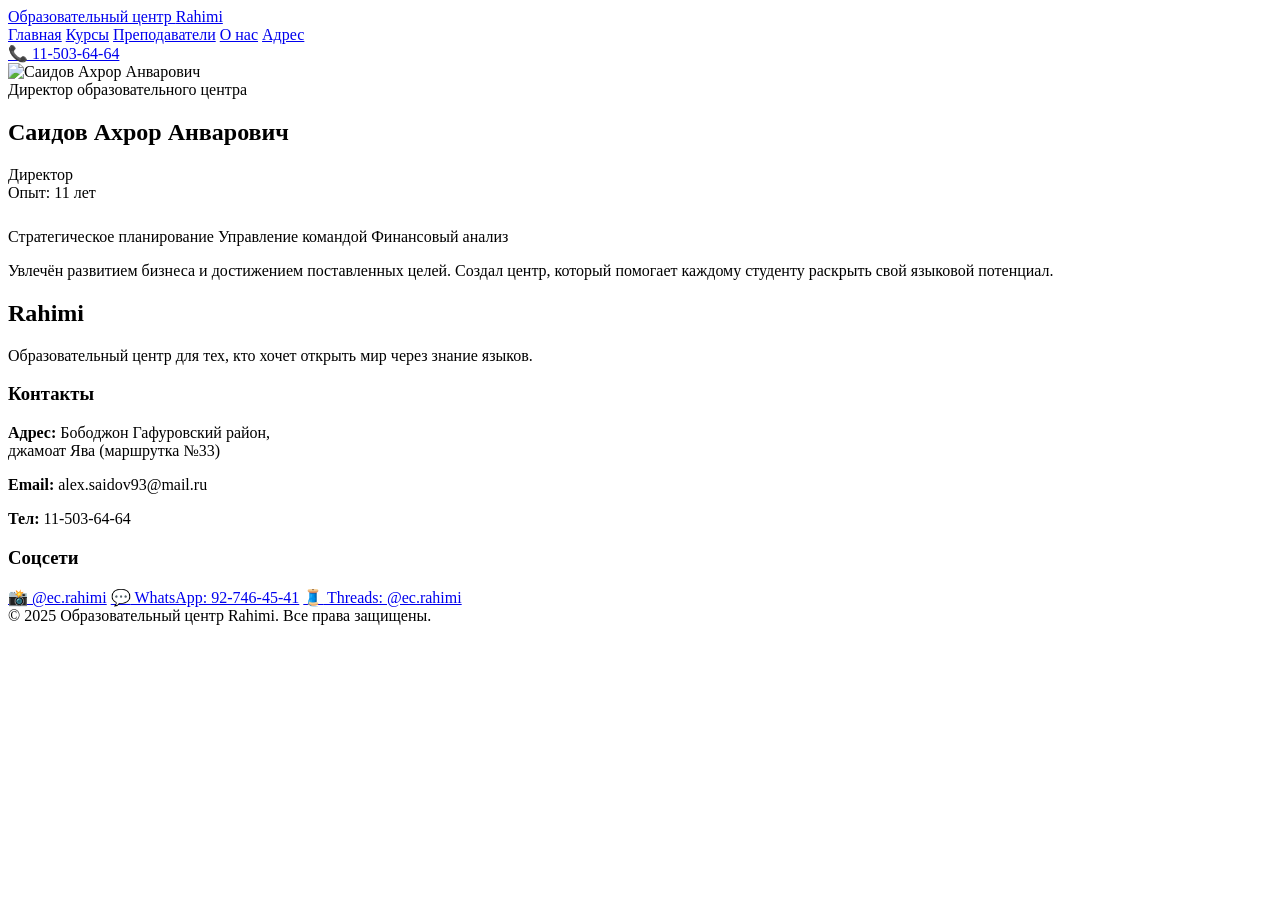
==== index.html @ 65714efe "Rename index.html.html to index.html" ====
﻿<!DOCTYPE html>
<html lang="ru">
<head>
    <meta charset="UTF-8">
    <meta name="viewport" content="width=device-width, initial-scale=1.0">
    <title>Преподаватели — Rahimi</title>
    <link rel="stylesheet" href="../css/style.css">
</head>
<body>

    <!-- НАВБАР -->
    <nav class="navbar">
        <a class="navbar-brand" href="rahimi.html">Образовательный центр <span>Rahimi</span></a>
        <div class="navbar-links">
            <a href="rahimi.html">Главная</a>
            <a href="thich.html.html">Курсы</a>
            <a href="index.html.html">Преподаватели</a>
            <a href="about.html.html">О нас</a>
            <a href="new.html.html">Адрес</a>
        </div>
        <a class="navbar-phone" href="tel:+992115036464">📞 11-503-64-64</a>
    </nav>

    <!-- ДИРЕКТОР -->
    <section class="director-section">
        <div class="director-inner">
            <div class="director-photo-wrap">
                <img src="../photo/99999999.jpg" alt="Саидов Ахрор Анварович">
            </div>
            <div class="director-details">
                <div class="director-label">Директор образовательного центра</div>
                <h1 class="director-name">Саидов Ахрор Анварович</h1>
                <div class="director-role">Директор</div>
                <div class="director-exp">Опыт: 11 лет</div>
                <div style="color:rgba(255,255,255,0.55); font-size:0.85rem; text-transform:uppercase; letter-spacing:1px; margin-bottom:10px;">Основные навыки</div>
                <div class="skill-badges">
                    <span class="badge">Стратегическое планирование</span>
                    <span class="badge">Управление командой</span>
                    <span class="badge">Финансовый анализ</span>
                </div>
                <p class="director-bio">Увлечён развитием бизнеса и достижением поставленных целей. Создал центр, который помогает каждому студенту раскрыть свой языковой потенциал.</p>
            </div>
        </div>
    </section> 
   <!-- FOOTER -->
    <footer class="footer">
        <div class="footer-inner">
            <div class="footer-brand">
                <h2>Ra<span>himi</span></h2>
                <p>Образовательный центр для тех, кто хочет открыть мир через знание языков.</p>
            </div>
            <div class="footer-info">
                <h3>Контакты</h3>
                <p><strong>Адрес:</strong> Бободжон Гафуровский район,<br>джамоат Ява (маршрутка №33)</p>
                <p><strong>Email:</strong> alex.saidov93@mail.ru</p>
                <p><strong>Тел:</strong> 11-503-64-64</p>
            </div>
            <div class="footer-social">
                <h3>Соцсети</h3>
                <div class="social-links">
                    <a href="#" class="social-link"><span class="social-icon">📸</span> @ec.rahimi</a>
                    <a href="#" class="social-link"><span class="social-icon">💬</span> WhatsApp: 92-746-45-41</a>
                    <a href="#" class="social-link"><span class="social-icon">🧵</span> Threads: @ec.rahimi</a>
                </div>
            </div>
        </div>
        <div class="footer-bottom">
            © 2025 Образовательный центр Rahimi. Все права защищены.
        </div>
    </footer>

</body>
</html>
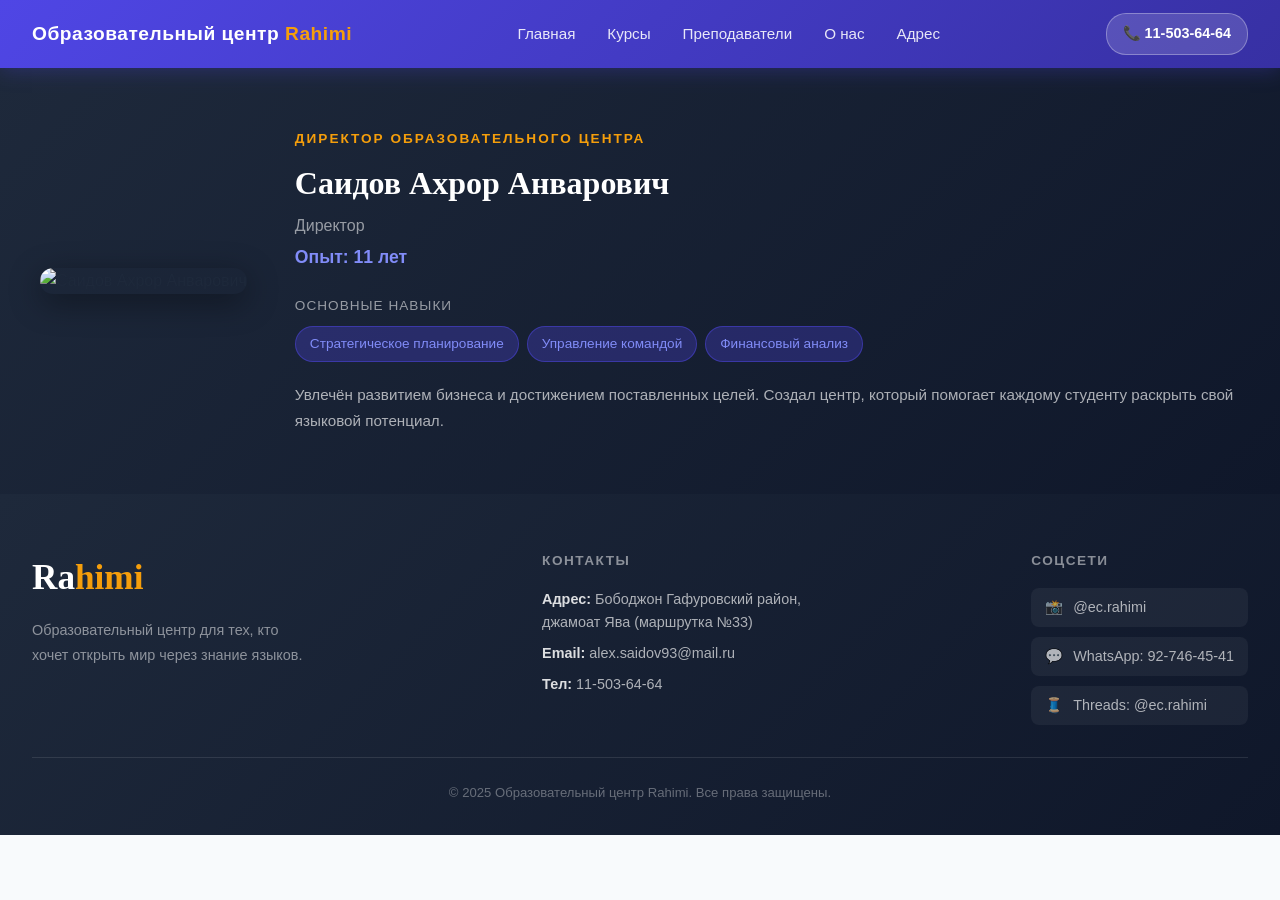
==== commit d751f9f7: "Update stylesheet link in index.html" ====
--- a/index.html
+++ b/index.html
@@ -4,7 +4,7 @@
     <meta charset="UTF-8">
     <meta name="viewport" content="width=device-width, initial-scale=1.0">
     <title>Преподаватели — Rahimi</title>
-    <link rel="stylesheet" href="../css/style.css">
+    <link rel="stylesheet" href="style.css">
 </head>
 <body>
 
--- a/style.css
+++ b/style.css
@@ -0,0 +1,1052 @@
+/* ===== GOOGLE FONTS ===== */
+@import url('https://fonts.googleapis.com/css2?family=Inter:wght@300;400;500;600;700;800&family=Playfair+Display:wght@700&display=swap');
+
+/* ===== CSS VARIABLES ===== */
+:root {
+    --primary: #4f46e5;
+    --primary-dark: #3730a3;
+    --primary-light: #818cf8;
+    --accent: #f59e0b;
+    --accent-dark: #d97706;
+    --red: #ef4444;
+    --red-dark: #dc2626;
+    --bg: #f8fafc;
+    --bg-white: #ffffff;
+    --bg-card: #ffffff;
+    --text-dark: #1e293b;
+    --text-medium: #475569;
+    --text-light: #94a3b8;
+    --border: #e2e8f0;
+    --shadow-sm: 0 1px 3px rgba(0,0,0,0.08);
+    --shadow-md: 0 4px 16px rgba(0,0,0,0.10);
+    --shadow-lg: 0 8px 32px rgba(0,0,0,0.14);
+    --shadow-hover: 0 12px 40px rgba(79,70,229,0.18);
+    --radius: 16px;
+    --radius-sm: 8px;
+    --radius-lg: 24px;
+    --transition: all 0.3s cubic-bezier(0.4, 0, 0.2, 1);
+}
+
+/* ===== RESET & BASE ===== */
+*, *::before, *::after {
+    margin: 0;
+    padding: 0;
+    box-sizing: border-box;
+}
+
+html { scroll-behavior: smooth; }
+
+body {
+    font-family: 'Inter', Arial, sans-serif;
+    background-color: var(--bg);
+    color: var(--text-dark);
+    line-height: 1.6;
+    font-size: 16px;
+}
+
+/* ===== NAVBAR ===== */
+.navbar {
+    background: linear-gradient(135deg, var(--primary) 0%, var(--primary-dark) 100%);
+    display: flex;
+    align-items: center;
+    justify-content: space-between;
+    padding: 0 32px;
+    height: 68px;
+    position: sticky;
+    top: 0;
+    z-index: 1000;
+    box-shadow: 0 2px 20px rgba(79,70,229,0.3);
+}
+
+.navbar-brand {
+    font-size: 1.2rem;
+    font-weight: 700;
+    color: #fff !important;
+    letter-spacing: 0.5px;
+    white-space: nowrap;
+    text-decoration: none !important;
+    margin: 0 !important;
+}
+
+.navbar-brand span { color: var(--accent); }
+
+.navbar-links {
+    display: flex;
+    align-items: center;
+    gap: 4px;
+    list-style: none;
+}
+
+.navbar-links a {
+    color: rgba(255,255,255,0.88) !important;
+    font-size: 0.95rem !important;
+    font-weight: 500;
+    text-decoration: none !important;
+    margin: 0 !important;
+    padding: 8px 14px;
+    border-radius: var(--radius-sm);
+    transition: var(--transition);
+}
+
+.navbar-links a:hover {
+    background: rgba(255,255,255,0.15);
+    color: #fff !important;
+}
+
+.navbar-phone {
+    background: rgba(255,255,255,0.15) !important;
+    border: 1px solid rgba(255,255,255,0.3) !important;
+    border-radius: 20px !important;
+    padding: 8px 16px !important;
+    font-size: 0.9rem !important;
+    font-weight: 600 !important;
+    color: #fff !important;
+    text-decoration: none !important;
+    transition: var(--transition) !important;
+    margin: 0 !important;
+}
+
+.navbar-phone:hover {
+    background: rgba(255,255,255,0.25) !important;
+}
+
+/* ===== BUTTONS ===== */
+.btn {
+    display: inline-block;
+    padding: 14px 32px;
+    border-radius: var(--radius);
+    font-size: 1rem;
+    font-weight: 600;
+    text-decoration: none;
+    transition: var(--transition);
+    cursor: pointer;
+    border: none;
+    text-align: center;
+}
+
+.btn-primary {
+    background: linear-gradient(135deg, var(--primary) 0%, var(--primary-dark) 100%);
+    color: #fff;
+    box-shadow: 0 4px 16px rgba(79,70,229,0.4);
+}
+
+.btn-primary:hover {
+    transform: translateY(-3px);
+    box-shadow: 0 8px 24px rgba(79,70,229,0.5);
+    color: #fff;
+}
+
+.btn-white {
+    background: rgba(255,255,255,0.15);
+    color: #fff;
+    border: 2px solid rgba(255,255,255,0.5);
+    backdrop-filter: blur(4px);
+}
+
+.btn-white:hover {
+    background: rgba(255,255,255,0.25);
+    transform: translateY(-3px);
+    color: #fff;
+}
+
+.btn-accent {
+    background: linear-gradient(135deg, var(--accent) 0%, var(--accent-dark) 100%);
+    color: #fff;
+    box-shadow: 0 4px 16px rgba(245,158,11,0.4);
+}
+
+.btn-accent:hover {
+    transform: translateY(-3px);
+    box-shadow: 0 8px 24px rgba(245,158,11,0.5);
+    color: #fff;
+}
+
+/* ===== SECTION TITLES ===== */
+.section-header {
+    text-align: center;
+    padding: 60px 32px 32px;
+}
+
+.section-title {
+    font-family: 'Playfair Display', serif;
+    font-size: 2.2rem;
+    font-weight: 700;
+    color: var(--text-dark);
+    margin-bottom: 8px;
+}
+
+.section-subtitle {
+    font-size: 1rem;
+    color: var(--text-medium);
+    margin-bottom: 8px;
+}
+
+.accent-text { color: var(--primary); }
+
+/* ===== DIRECTOR SECTION ===== */
+.director-section {
+    background: linear-gradient(135deg, #1e293b 0%, #0f172a 100%);
+    padding: 60px 32px;
+    margin-bottom: 0;
+}
+
+.director-inner {
+    display: flex;
+    align-items: center;
+    gap: 48px;
+    max-width: 1200px;
+    margin: 0 auto;
+}
+
+.director-photo-wrap { flex-shrink: 0; }
+
+.director-photo-wrap img {
+    width: 280px;
+    height: 340px;
+    object-fit: cover;
+    object-position: top;
+    border-radius: var(--radius-lg);
+    box-shadow: 0 8px 32px rgba(0,0,0,0.4);
+    float: none;
+}
+
+.director-details { color: #fff; }
+
+.director-label {
+    color: var(--accent);
+    font-size: 0.85rem;
+    font-weight: 600;
+    text-transform: uppercase;
+    letter-spacing: 2px;
+    margin-bottom: 8px;
+}
+
+.director-name {
+    font-family: 'Playfair Display', serif;
+    font-size: 2rem;
+    font-weight: 700;
+    margin-bottom: 4px;
+    color: #fff;
+}
+
+.director-role {
+    color: rgba(255,255,255,0.55);
+    font-size: 1rem;
+    margin-bottom: 4px;
+}
+
+.director-exp {
+    color: var(--primary-light);
+    font-size: 1.1rem;
+    font-weight: 600;
+    margin-bottom: 24px;
+}
+
+.skill-badges {
+    display: flex;
+    flex-wrap: wrap;
+    gap: 8px;
+    margin-bottom: 20px;
+}
+
+.badge {
+    background: rgba(79,70,229,0.3);
+    border: 1px solid rgba(79,70,229,0.5);
+    color: var(--primary-light);
+    padding: 6px 14px;
+    border-radius: 20px;
+    font-size: 0.85rem;
+    font-weight: 500;
+}
+
+.director-bio {
+    color: rgba(255,255,255,0.65);
+    font-size: 0.95rem;
+    line-height: 1.7;
+}
+
+/* ===== TEACHER CARDS ===== */
+.teachers-grid {
+    display: flex;
+    flex-wrap: wrap;
+    justify-content: center;
+    gap: 28px;
+    padding: 40px 32px 60px;
+    max-width: 1300px;
+    margin: 0 auto;
+}
+
+.teacher-card {
+    background: var(--bg-card);
+    border-radius: var(--radius-lg);
+    box-shadow: var(--shadow-md);
+    overflow: hidden;
+    transition: var(--transition);
+    display: flex;
+    flex-direction: column;
+    flex: 1 1 380px;
+    max-width: 500px;
+}
+
+.teacher-card:hover {
+    transform: translateY(-8px);
+    box-shadow: var(--shadow-hover);
+}
+
+.teacher-photo-wrap { position: relative; overflow: hidden; }
+
+.teacher-photo-wrap img {
+    width: 100%;
+    height: 280px;
+    object-fit: cover;
+    object-position: top;
+    display: block;
+    float: none;
+    transition: transform 0.4s ease;
+}
+
+.teacher-card:hover .teacher-photo-wrap img { transform: scale(1.04); }
+
+.teacher-info { padding: 28px; flex: 1; }
+
+.teacher-name {
+    font-size: 1.4rem;
+    font-weight: 700;
+    color: var(--text-dark);
+    margin-bottom: 4px;
+}
+
+.teacher-subject {
+    font-size: 0.95rem;
+    color: var(--primary);
+    font-weight: 600;
+    margin-bottom: 16px;
+}
+
+.skills-list {
+    list-style: none;
+    margin-bottom: 16px;
+}
+
+.skills-list li {
+    font-size: 0.9rem;
+    color: var(--text-medium);
+    padding: 5px 0 5px 22px;
+    position: relative;
+    margin-top: 0;
+}
+
+.skills-list li::before {
+    content: '?';
+    position: absolute;
+    left: 0;
+    color: var(--primary);
+    font-weight: 700;
+}
+
+.skill-icons-row {
+    display: flex;
+    gap: 12px;
+    flex-wrap: wrap;
+    margin: 14px 0;
+}
+
+.skill-icon-item {
+    display: flex;
+    align-items: center;
+    gap: 8px;
+    background: var(--bg);
+    padding: 8px 12px;
+    border-radius: var(--radius-sm);
+    font-size: 0.82rem;
+    color: var(--text-medium);
+}
+
+.skill-icon-item img {
+    width: 32px;
+    height: 32px;
+    object-fit: contain;
+    border-radius: 6px;
+    float: none;
+}
+
+.mini-review {
+    background: var(--bg);
+    border-radius: var(--radius-sm);
+    padding: 14px 16px;
+    margin: 14px 0;
+}
+
+.mini-review .stars { color: #f59e0b; font-size: 1rem; margin-bottom: 4px; }
+
+.mini-review .review-quote {
+    font-size: 0.88rem;
+    color: var(--text-medium);
+    font-style: italic;
+}
+
+/* ===== REVIEWS ===== */
+.reviews-section {
+    padding: 60px 32px;
+    background: var(--bg);
+}
+
+.reviews-grid {
+    display: flex;
+    flex-wrap: wrap;
+    gap: 24px;
+    justify-content: center;
+    max-width: 1300px;
+    margin: 0 auto;
+}
+
+.review-card {
+    background: var(--bg-card);
+    border-radius: var(--radius);
+    box-shadow: var(--shadow-md);
+    padding: 28px;
+    flex: 1 1 280px;
+    max-width: 380px;
+    transition: var(--transition);
+    border-left: 4px solid var(--primary);
+}
+
+.review-card:hover {
+    transform: translateY(-6px);
+    box-shadow: var(--shadow-hover);
+}
+
+.review-author {
+    display: flex;
+    align-items: center;
+    gap: 14px;
+    margin-bottom: 14px;
+}
+
+.review-author img {
+    width: 52px;
+    height: 52px;
+    border-radius: 50%;
+    object-fit: cover;
+    float: none;
+    border: 3px solid var(--primary-light);
+}
+
+.review-author-name {
+    font-weight: 700;
+    font-size: 0.95rem;
+    color: var(--text-dark);
+    line-height: 1.3;
+}
+
+.review-stars { color: #f59e0b; font-size: 0.9rem; margin-top: 2px; }
+
+.review-text {
+    color: var(--text-medium);
+    font-size: 0.92rem;
+    line-height: 1.7;
+    font-style: italic;
+}
+
+/* ===== FOOTER ===== */
+.footer {
+    background: linear-gradient(135deg, #1e293b 0%, #0f172a 100%);
+    color: #fff;
+    padding: 56px 32px 32px;
+}
+
+.footer-inner {
+    display: flex;
+    justify-content: space-between;
+    align-items: flex-start;
+    flex-wrap: wrap;
+    gap: 48px;
+    max-width: 1300px;
+    margin: 0 auto 32px;
+}
+
+.footer-brand h2 {
+    font-family: 'Playfair Display', serif;
+    font-size: 2.2rem;
+    color: #fff;
+    margin-bottom: 12px;
+}
+
+.footer-brand h2 span { color: var(--accent); }
+
+.footer-brand p {
+    color: rgba(255,255,255,0.5);
+    font-size: 0.9rem;
+    max-width: 280px;
+    line-height: 1.7;
+}
+
+.footer-info h3,
+.footer-social h3 {
+    font-size: 0.85rem;
+    font-weight: 600;
+    color: rgba(255,255,255,0.5);
+    text-transform: uppercase;
+    letter-spacing: 1.5px;
+    margin-bottom: 16px;
+}
+
+.footer-info p {
+    font-size: 0.9rem;
+    color: rgba(255,255,255,0.65);
+    margin-bottom: 8px;
+    line-height: 1.6;
+}
+
+.footer-info p strong { color: rgba(255,255,255,0.85); }
+
+.social-links {
+    display: flex;
+    flex-direction: column;
+    gap: 10px;
+}
+
+.social-link {
+    display: flex;
+    align-items: center;
+    gap: 10px;
+    color: rgba(255,255,255,0.65) !important;
+    font-size: 0.9rem !important;
+    text-decoration: none !important;
+    margin: 0 !important;
+    padding: 8px 14px;
+    border-radius: var(--radius-sm);
+    background: rgba(255,255,255,0.05);
+    transition: var(--transition);
+}
+
+.social-link:hover {
+    background: rgba(79,70,229,0.3);
+    color: #fff !important;
+    transform: translateX(4px);
+}
+
+.footer-bottom {
+    border-top: 1px solid rgba(255,255,255,0.1);
+    padding-top: 24px;
+    text-align: center;
+    color: rgba(255,255,255,0.35);
+    font-size: 0.82rem;
+    max-width: 1300px;
+    margin: 0 auto;
+}
+
+/* ===== HERO ===== */
+.hero {
+    position: relative;
+    overflow: hidden;
+    background: linear-gradient(-10deg, var(--primary-dark) 19%, var(--primary) 10%, #000000 100%);
+    min-height: 500px;
+    display: flex;
+    align-items: center;
+}
+
+.hero-bg-img {
+    position: absolute;
+    right: 0;
+    top: 0;
+    height: 100%;
+    width: 50%;
+    object-fit: cover;
+    opacity: 0.2;
+    float: none;
+    border-radius: 0;
+}
+
+.hero-content {
+    position: relative;
+    z-index: 2;
+    padding: 72px 64px;
+    max-width: 640px;
+}
+
+.hero-tag {
+    display: inline-block;
+    background: rgba(255,255,255,0.15);
+    color: rgba(255,255,255,0.9);
+    font-size: 0.78rem;
+    font-weight: 600;
+    text-transform: uppercase;
+    letter-spacing: 2.5px;
+    padding: 6px 16px;
+    border-radius: 20px;
+    margin-bottom: 22px;
+}
+
+.hero-title {
+    font-family: 'Playfair Display', serif;
+    font-size: 3.6rem;
+    font-weight: 700;
+    color: #fff;
+    line-height: 1.15;
+    margin-bottom: 20px;
+}
+
+.hero-subtitle {
+    font-size: 1.1rem;
+    color: rgba(255,255,255,0.78);
+    margin-bottom: 36px;
+    line-height: 1.75;
+}
+
+.hero-btns {
+    display: flex;
+    gap: 16px;
+    flex-wrap: wrap;
+}
+
+/* ===== LANG CARDS ===== */
+.lang-section {
+    padding: 48px 32px;
+    background: #fff;
+}
+
+.lang-grid {
+    display: flex;
+    gap: 20px;
+    justify-content: center;
+    flex-wrap: wrap;
+    max-width: 1100px;
+    margin: 0 auto;
+}
+
+.lang-card {
+    display: flex;
+    align-items: center;
+    gap: 14px;
+    background: var(--bg);
+    border-radius: var(--radius);
+    padding: 18px 28px;
+    flex: 1 1 180px;
+    transition: var(--transition);
+    box-shadow: var(--shadow-sm);
+    text-decoration: none !important;
+    color: var(--text-dark) !important;
+    margin: 0 !important;
+    font-size: 1.15rem !important;
+    font-weight: 600;
+    border: 2px solid transparent;
+    justify-content: center;
+}
+
+.lang-card img {
+    width: 48px;
+    height: 48px;
+    object-fit: contain;
+    border-radius: 10px;
+    float: none;
+}
+
+.lang-card:hover {
+    border-color: var(--primary);
+    background: #fff;
+    transform: translateY(-5px);
+    box-shadow: var(--shadow-md);
+    color: var(--primary) !important;
+}
+
+/* ===== WHY US ===== */
+.why-section {
+    padding: 60px 32px;
+    background: var(--bg);
+}
+
+.why-inner {
+    max-width: 1300px;
+    margin: 0 auto;
+}
+
+.why-title {
+    font-family: 'Playfair Display', serif;
+    font-size: 2rem;
+    color: var(--text-dark);
+    font-weight: 700;
+    margin-bottom: 40px;
+    position: relative;
+    display: inline-block;
+}
+
+.why-title::after {
+    content: '';
+    position: absolute;
+    bottom: -8px;
+    left: 0;
+    width: 60px;
+    height: 4px;
+    background: linear-gradient(to right, var(--primary), var(--accent));
+    border-radius: 2px;
+}
+
+.why-grid {
+    display: grid;
+    grid-template-columns: repeat(auto-fit, minmax(260px, 1fr));
+    gap: 16px;
+}
+
+.why-item {
+    background: #fff;
+    border-radius: var(--radius);
+    padding: 22px 26px;
+    display: flex;
+    align-items: center;
+    gap: 16px;
+    box-shadow: var(--shadow-sm);
+    transition: var(--transition);
+    border-left: 4px solid var(--primary);
+}
+
+.why-item:hover {
+    transform: translateX(6px);
+    box-shadow: var(--shadow-md);
+    border-left-color: var(--accent);
+}
+
+.why-icon { font-size: 1.6rem; flex-shrink: 0; }
+.why-text { font-size: 0.95rem; color: var(--text-medium); font-weight: 500; }
+
+/* ===== PRICING ===== */
+.pricing-section {
+    padding: 60px 32px;
+    background: #fff;
+}
+
+.pricing-grid {
+    display: flex;
+    gap: 24px;
+    justify-content: center;
+    flex-wrap: wrap;
+    max-width: 1100px;
+    margin: 0 auto;
+}
+
+.price-card {
+    background: var(--bg);
+    border-radius: var(--radius-lg);
+    box-shadow: var(--shadow-md);
+    padding: 40px 32px;
+    flex: 1 1 240px;
+    max-width: 340px;
+    text-align: center;
+    transition: var(--transition);
+    border: 2px solid transparent;
+    position: relative;
+}
+
+.price-card.featured {
+    background: linear-gradient(135deg, var(--primary) 0%, var(--primary-dark) 100%);
+    border-color: var(--primary);
+}
+
+.price-card.featured .price-name,
+.price-card.featured .price-amount,
+.price-card.featured .price-detail { color: #fff; }
+
+.price-card.featured .price-detail { color: rgba(255,255,255,0.72); }
+
+.price-card.featured .price-amount { color: rgba(255,255,255,0.95); }
+
+.price-card:hover {
+    transform: translateY(-8px);
+    box-shadow: var(--shadow-hover);
+    border-color: var(--primary);
+}
+
+.price-badge {
+    position: absolute;
+    top: -14px;
+    left: 50%;
+    transform: translateX(-50%);
+    background: linear-gradient(135deg, var(--accent) 0%, var(--accent-dark) 100%);
+    color: #fff;
+    font-size: 0.72rem;
+    font-weight: 700;
+    padding: 4px 16px;
+    border-radius: 20px;
+    text-transform: uppercase;
+    letter-spacing: 1px;
+    white-space: nowrap;
+}
+
+.price-name {
+    font-size: 1.2rem;
+    font-weight: 700;
+    color: var(--text-dark);
+    margin-bottom: 8px;
+}
+
+.price-amount {
+    font-family: 'Playfair Display', serif;
+    font-size: 3rem;
+    font-weight: 700;
+    color: var(--primary);
+    margin: 16px 0;
+    line-height: 1;
+}
+
+.price-amount sup {
+    font-size: 1.2rem;
+    vertical-align: super;
+    font-family: 'Inter', sans-serif;
+}
+
+.price-detail {
+    font-size: 0.9rem;
+    color: var(--text-medium);
+    line-height: 1.9;
+    margin-bottom: 24px;
+}
+
+/* ===== ABOUT PAGE ===== */
+.about-section {
+    max-width: 820px;
+    margin: 60px auto;
+    padding: 52px;
+    background: #fff;
+    border-radius: var(--radius-lg);
+    box-shadow: var(--shadow-md);
+}
+
+.about-section h1 {
+    font-family: 'Playfair Display', serif;
+    font-size: 2.6rem;
+    color: var(--text-dark);
+    margin-bottom: 32px;
+    padding-bottom: 16px;
+    border-bottom: 3px solid var(--bg);
+}
+
+.about-section p {
+    font-size: 1.05rem;
+    color: var(--text-medium);
+    margin-bottom: 20px;
+    line-height: 1.85;
+}
+
+.about-section .highlight {
+    color: var(--accent-dark);
+    font-weight: 700;
+}
+
+/* ===== COURSES PAGE ===== */
+.course-hero-wrap {
+    position: relative;
+    overflow: hidden;
+    max-height: 420px;
+}
+
+.course-hero-img {
+    width: 100%;
+    max-height: 420px;
+    object-fit: cover;
+    display: block;
+    float: none;
+    border-radius: 0;
+}
+
+.course-hero-overlay {
+    position: absolute;
+    inset: 0;
+    background: linear-gradient(to bottom, rgba(79,70,229,0.5), rgba(55,48,163,0.8));
+    display: flex;
+    align-items: center;
+    justify-content: flex-start;
+    padding: 48px 64px;
+}
+
+.course-hero-text {
+    color: #fff;
+    max-width: 480px;
+}
+
+.course-hero-text h1 {
+    font-family: 'Playfair Display', serif;
+    font-size: 2.8rem;
+    font-weight: 700;
+    margin-bottom: 12px;
+    color: #fff;
+}
+
+.course-hero-text p {
+    font-size: 1rem;
+    color: rgba(255,255,255,0.8);
+    margin-bottom: 24px;
+}
+
+.courses-grid {
+    display: flex;
+    flex-wrap: wrap;
+    gap: 28px;
+    justify-content: center;
+    padding: 0 32px 60px;
+    max-width: 1300px;
+    margin: 0 auto;
+}
+
+.course-card {
+    background: #fff;
+    border-radius: var(--radius-lg);
+    box-shadow: var(--shadow-md);
+    padding: 36px 28px;
+    flex: 1 1 200px;
+    max-width: 270px;
+    text-align: center;
+    transition: var(--transition);
+    border-top: 5px solid var(--primary);
+}
+
+.course-card:hover {
+    transform: translateY(-8px);
+    box-shadow: var(--shadow-hover);
+    border-top-color: var(--accent);
+}
+
+.course-card img {
+    width: 90px;
+    height: 90px;
+    object-fit: contain;
+    border-radius: 50%;
+    background: var(--bg);
+    padding: 8px;
+    margin: 0 auto 16px;
+    display: block;
+    float: none;
+}
+
+.course-name {
+    font-size: 1.25rem;
+    font-weight: 700;
+    color: var(--text-dark);
+    margin-bottom: 20px;
+}
+
+.course-btn {
+    background: linear-gradient(135deg, var(--primary) 0%, var(--primary-dark) 100%);
+    color: #fff !important;
+    padding: 10px 24px;
+    border-radius: 20px;
+    font-size: 0.88rem !important;
+    font-weight: 600;
+    text-decoration: none !important;
+    display: inline-block;
+    transition: var(--transition);
+    margin: 0 !important;
+}
+
+.course-btn:hover {
+    transform: translateY(-2px);
+    box-shadow: 0 6px 16px rgba(79,70,229,0.4);
+    color: #fff !important;
+}
+
+.program-section {
+    padding: 60px 32px;
+    background: var(--bg);
+}
+
+.program-title {
+    font-family: 'Playfair Display', serif;
+    font-size: 2rem;
+    font-weight: 700;
+    color: var(--text-dark);
+    margin-bottom: 32px;
+}
+
+.program-list {
+    list-style: none;
+    max-width: 800px;
+    margin: 0 auto;
+    display: flex;
+    flex-direction: column;
+    gap: 14px;
+}
+
+.program-list li {
+    background: #fff;
+    border-radius: var(--radius);
+    padding: 20px 28px;
+    font-size: 1.05rem;
+    color: var(--text-medium);
+    box-shadow: var(--shadow-sm);
+    border-left: 4px solid var(--primary);
+    transition: var(--transition);
+    margin: 0;
+    counter-increment: step;
+    display: flex;
+    align-items: center;
+    gap: 16px;
+}
+
+.program-list li::before {
+    content: counter(step);
+    background: linear-gradient(135deg, var(--primary), var(--primary-dark));
+    color: #fff;
+    width: 32px;
+    height: 32px;
+    border-radius: 50%;
+    display: flex;
+    align-items: center;
+    justify-content: center;
+    font-size: 0.85rem;
+    font-weight: 700;
+    flex-shrink: 0;
+}
+
+.program-list { counter-reset: step; }
+
+.program-list li:hover {
+    background: var(--primary);
+    color: #fff;
+    transform: translateX(8px);
+    box-shadow: var(--shadow-md);
+}
+
+/* ===== RESPONSIVE ===== */
+@media (max-width: 1024px) {
+    .hero-title { font-size: 2.8rem; }
+    .hero-content { padding: 48px 40px; }
+    .director-inner { flex-direction: column; align-items: center; text-align: center; }
+    .director-photo-wrap img { width: 220px; height: 270px; }
+    .skill-badges { justify-content: center; }
+    .navbar { padding: 0 20px; }
+}
+
+@media (max-width: 768px) {
+    .navbar { flex-wrap: wrap; height: auto; padding: 12px 16px; gap: 8px; }
+    .navbar-links { flex-wrap: wrap; gap: 4px; justify-content: center; }
+    .hero-title { font-size: 2rem; }
+    .hero-content { padding: 40px 24px; }
+    .hero-bg-img { opacity: 0.12; width: 100%; }
+    .pricing-grid { flex-direction: column; align-items: center; }
+    .price-card { max-width: 100%; }
+    .teachers-grid { padding: 24px 16px 40px; }
+    .teacher-card { max-width: 100%; flex: 1 1 100%; }
+    .about-section { margin: 24px 16px; padding: 32px 24px; }
+    .footer-inner { flex-direction: column; gap: 32px; }
+    .section-header { padding: 40px 16px 24px; }
+    .reviews-grid { flex-direction: column; align-items: center; }
+    .review-card { max-width: 100%; }
+    .courses-grid { padding: 0 16px 40px; }
+    .course-card { max-width: 100%; }
+    .why-grid { grid-template-columns: 1fr; }
+    .lang-grid { gap: 12px; }
+    .lang-section { padding: 32px 16px; }
+    .course-hero-overlay { padding: 32px 24px; }
+    .course-hero-text h1 { font-size: 2rem; }
+    .program-section { padding: 40px 16px; }
+}
+
+@media (max-width: 480px) {
+    .hero-title { font-size: 1.7rem; }
+    .section-title { font-size: 1.6rem; }
+    .navbar-brand { font-size: 1rem; }
+    .navbar-phone { display: none; }
+    body { font-size: 15px; }
+    .hero-content { padding: 32px 20px; }
+    .about-section h1 { font-size: 2rem; }
+    .footer { padding: 40px 20px 24px; }
+}
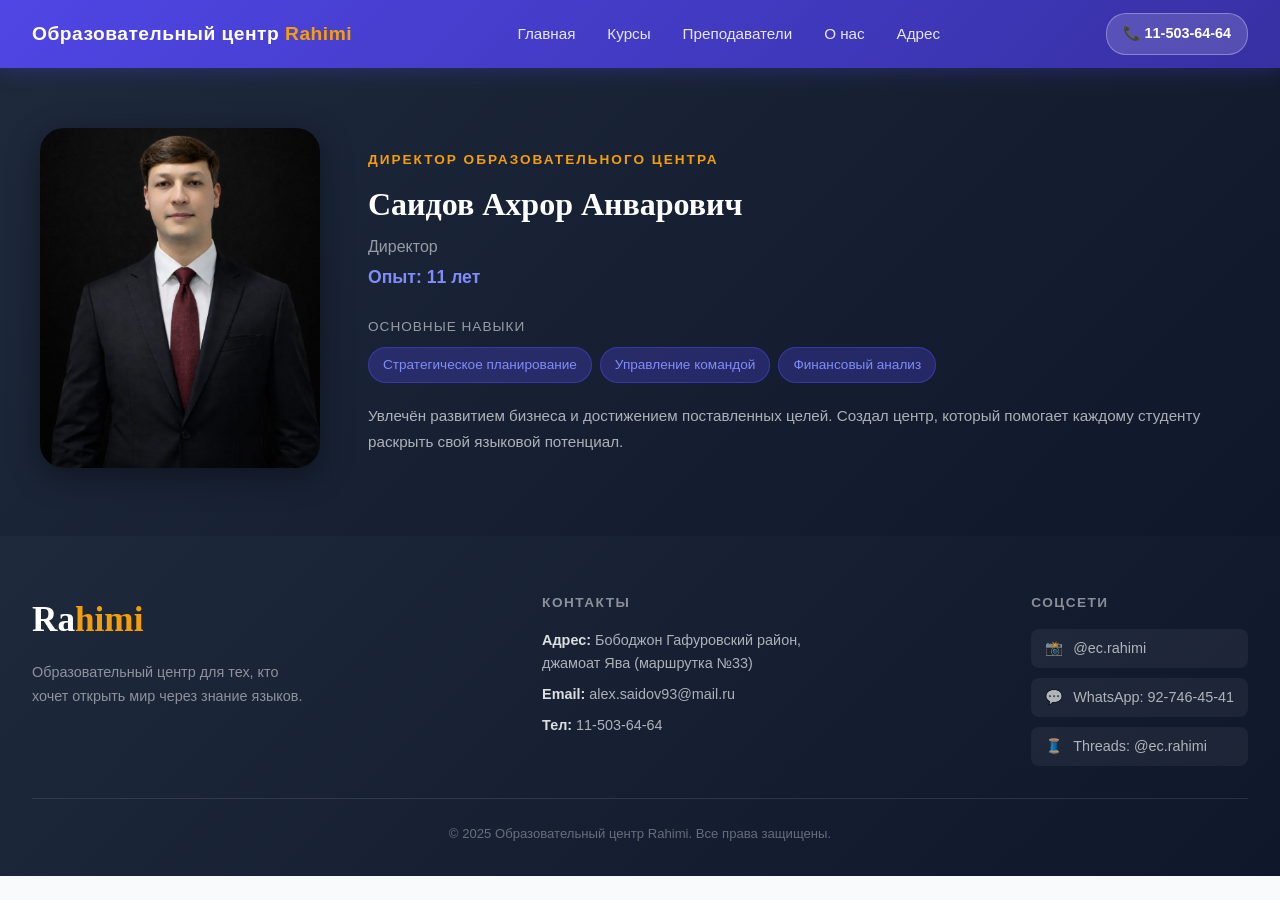
==== commit 12e836d9: "Update index.html" ====
--- a/index.html
+++ b/index.html
@@ -13,10 +13,10 @@
         <a class="navbar-brand" href="rahimi.html">Образовательный центр <span>Rahimi</span></a>
         <div class="navbar-links">
             <a href="rahimi.html">Главная</a>
-            <a href="thich.html.html">Курсы</a>
-            <a href="index.html.html">Преподаватели</a>
-            <a href="about.html.html">О нас</a>
-            <a href="new.html.html">Адрес</a>
+            <a href="thich.html">Курсы</a>
+            <a href="index.html">Преподаватели</a>
+            <a href="about.html">О нас</a>
+            <a href="new.html">Адрес</a>
         </div>
         <a class="navbar-phone" href="tel:+992115036464">📞 11-503-64-64</a>
     </nav>
@@ -25,7 +25,7 @@
     <section class="director-section">
         <div class="director-inner">
             <div class="director-photo-wrap">
-                <img src="../photo/99999999.jpg" alt="Саидов Ахрор Анварович">
+                <img src="99999999.jpg" alt="Саидов Ахрор Анварович">
             </div>
             <div class="director-details">
                 <div class="director-label">Директор образовательного центра</div>
